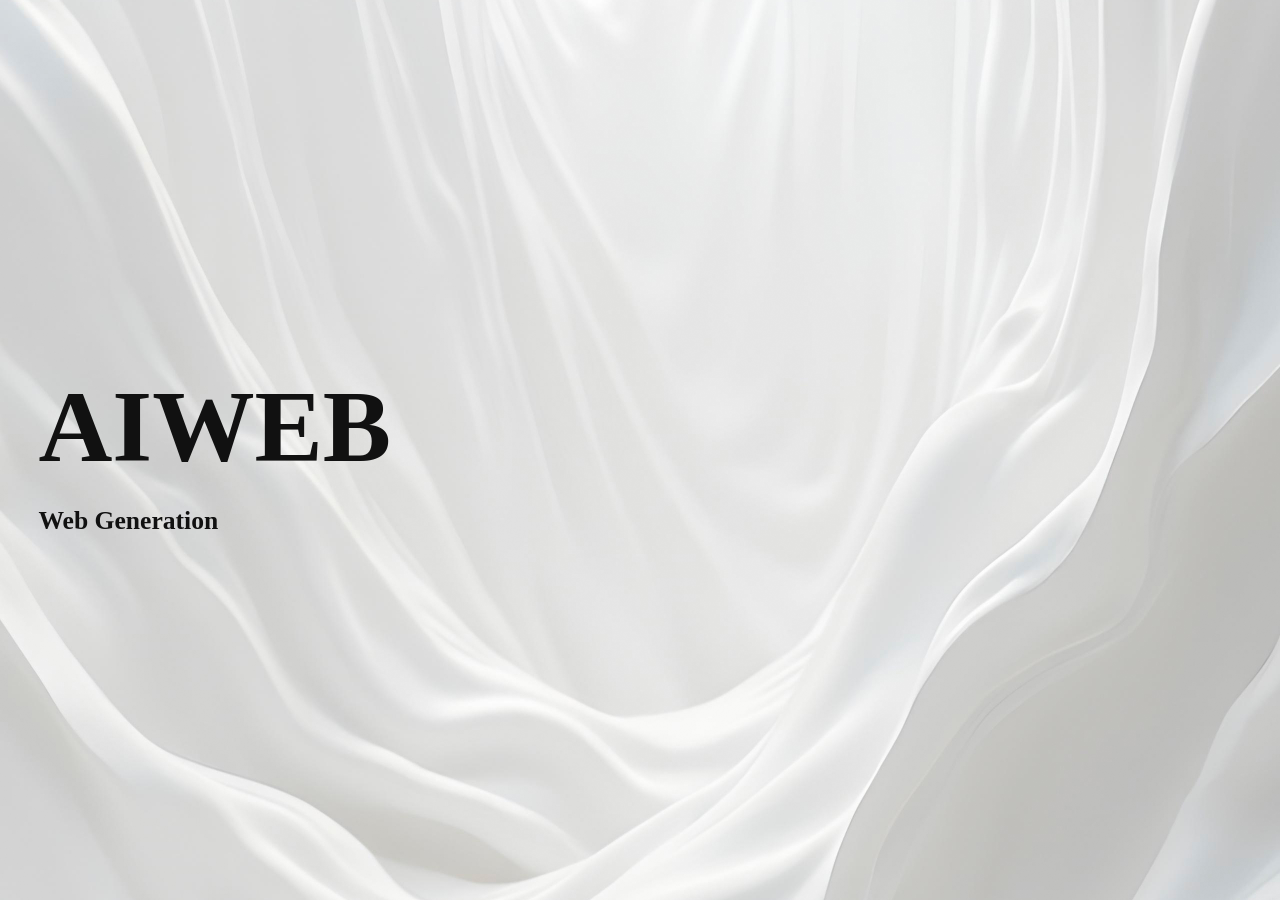
==== index.html @ ca8ac40e "Add files via upload" ====
<html>
<head>
<title>
AI web generation
</title>
<link rel="stylesheet" href="aistyle.css">
<body>

<header>

</header>

<div class="section1">
 <div class="section1text">
  <h1> AIWEB </h1>
  <h2> Web Generation </h2>
 </div>
</div>

<div class="section2">


</div>


<footer>


</footer>

</body>

</html>
---- aistyle.css ----
*, *::before, *::after { box-sizing: border-box; }
body {
  margin: 0;
  width: 100%;
  background: #fff;
  color: #111;
  overflow-x: hidden;
}

.section1 {
  background-image: url(background1.jpg);
  background-size: 120%;        
  background-position: center;
  background-attachment: fixed;
  min-height: 100vh;
  display: flex;
  align-items: center;
  justify-content: flex-start;
  animation: subtleZoom 32s ease-in-out infinite alternate;
}

@keyframes subtleZoom {
  0%   { background-size: 110%; background-position: 40% 40%; }
  50%  { background-size: 125%; background-position: 55% 50%; }
  100% { background-size: 115%; background-position: 50% 60%; }
}
.section1text h1, h2 {
	display: block;
	text-align: left;
	margin-left: 3vw;
	line-height: 2vw;
}

.section1text h1 {
	font-size: 8vw;
}

.section1text h2 {
	font-size: 2vw;
}
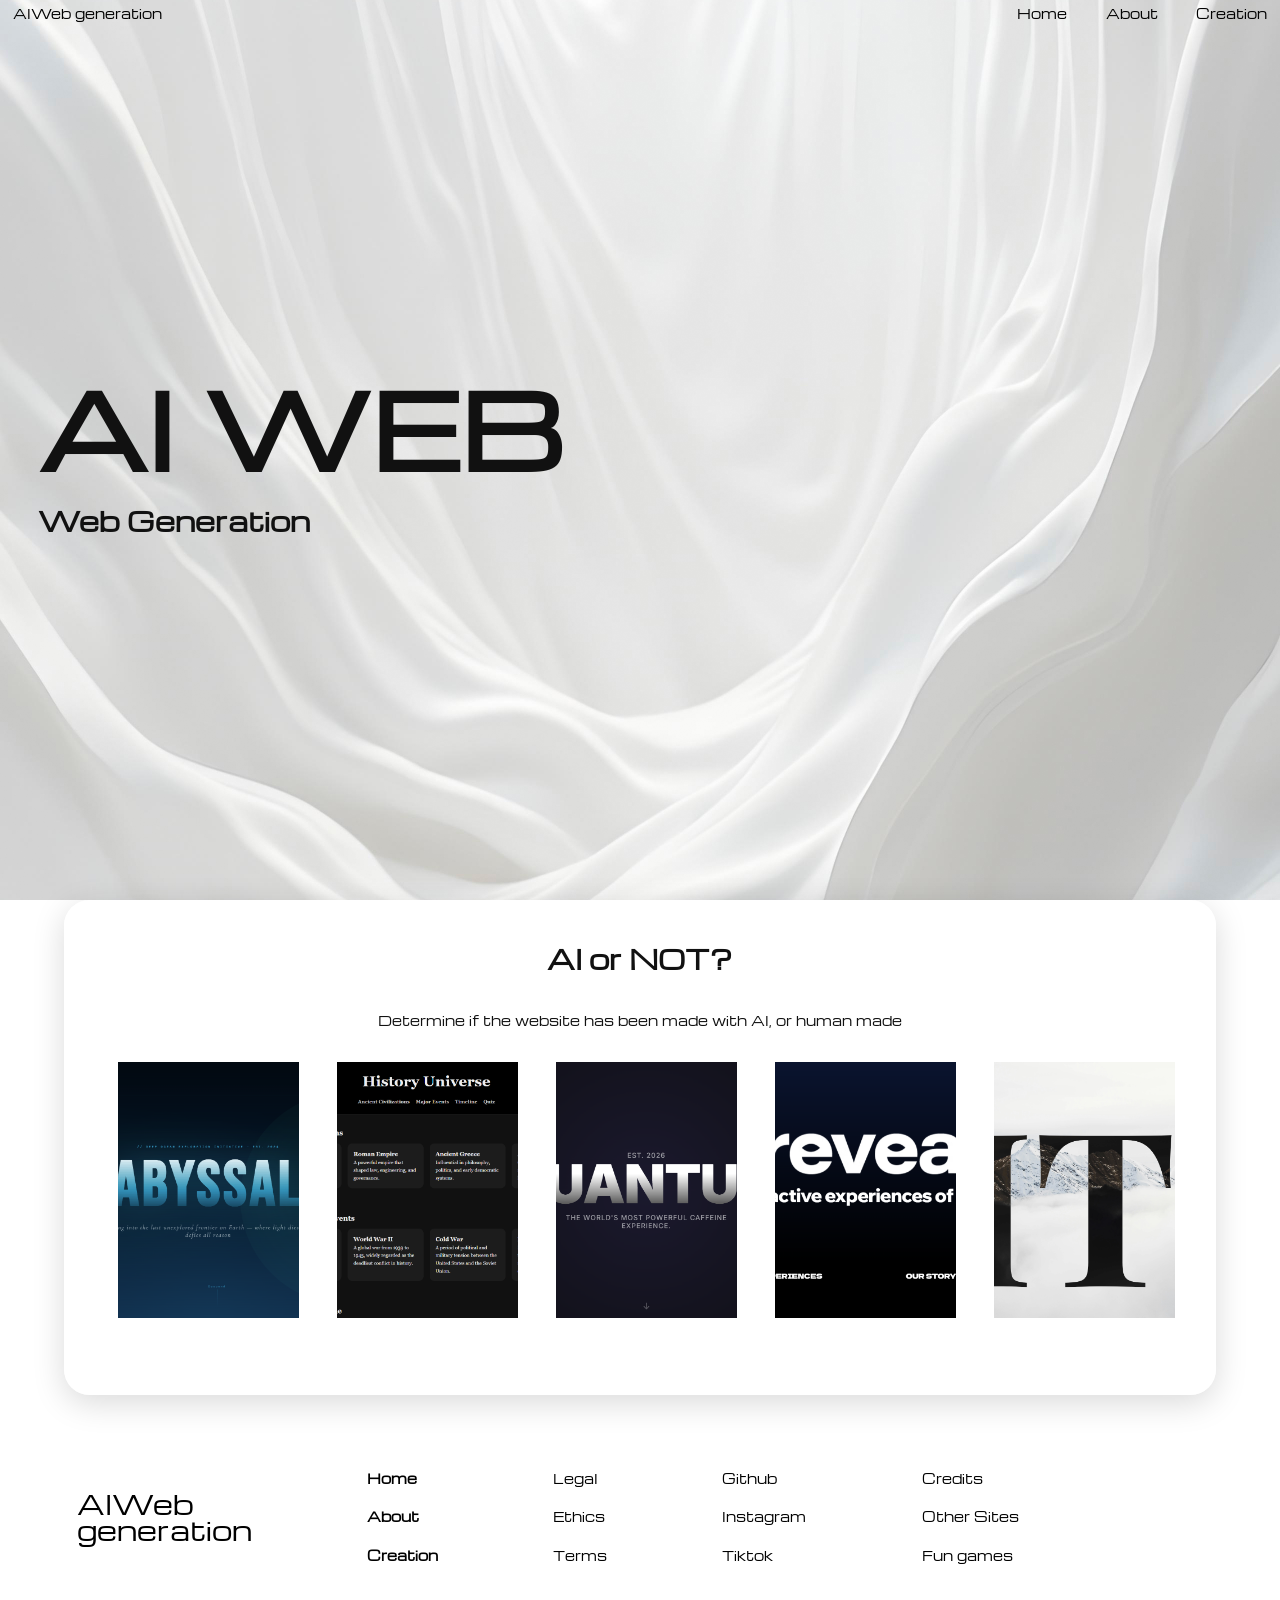
==== commit c4b2539e: "Add files via upload" ====
--- a/index.html
+++ b/index.html
@@ -1,5 +1,8 @@
 <html>
 <head>
+<link rel="preconnect" href="https://fonts.googleapis.com">
+<link rel="preconnect" href="https://fonts.gstatic.com" crossorigin>
+<link href="https://fonts.googleapis.com/css2?family=Michroma&display=swap" rel="stylesheet">
 <title>
 AI web generation
 </title>
@@ -7,27 +10,85 @@
 <body>
 
 <header>
-
+  <a href="#top"> AIWeb generation </a>
+   <nav> 
+    <li><a href="index.html">Home</a></li>
+    <li><a href="about.html">About</a></li>
+	<li><a href="creation.html">Creation</a></li>
+   </nav>
 </header>
 
 <div class="section1">
  <div class="section1text">
-  <h1> AIWEB </h1>
+  <h1> AI WEB </h1>
   <h2> Web Generation </h2>
  </div>
 </div>
 
-<div class="section2">
-
-
+<div class="section1-5"><br>
+ <div class="section2">
+  <h1> AI or NOT? </h1>
+  <p> Determine if the website has been made with AI, or human made </p>
+    <div class="guess">
+	 <div class="imageguess">
+     <a href="https://nixonwebdevelopment-beep.github.io/Web1/" target="_blank">
+       <img src="web1.png">
+     </a>
+     <p>Claude</p>
+	 </div>
+	 <div class="imageguess">
+     <a href="https://nixonwebdevelopment-beep.github.io/Web2/" target="_blank">
+       <img src="web2.png">
+     </a>
+     <p>ChatGPT</p>
+	 </div>
+	 <div class="imageguess">
+        <a href="https://nixonwebdevelopment-beep.github.io/Web3/" target="_blank">
+       <img src="web3.png">
+     </a>
+     <p>Gemini</p>
+	 </div>
+	 <div class="imageguess">
+	    <a href="https://www.unrevealedmedia.com/" target="_blank">
+       <img src="web4.png">
+     </a>
+     <p>Human</p>
+	 </div>
+	 <div class="imageguess">
+	    <a href="https://nixonwebdevelopment-beep.github.io/Web5/" target="_blank">
+       <img src="web5.png">
+     </a>
+     <p>Human</p>
+	 </div>
+    </div>
+ </div>
 </div>
-
-
+<div class="section1-5">
 <footer>
-
-
+   <a href="#footer" id="footer"> AIWeb <br> generation </a>
+ <div class="footercontents">
+    <li><a href="index.html"><b>Home</a></li>
+    <li><a href="about.html">About</a></li>
+	<li><a href="creation.html">Creation</b></a></li>
+ </div>
+  <div class="footercontents">
+    <li><a href="index.html">Legal</a></li>
+    <li><a href="about.html">Ethics</a></li>
+	<li><a href="creation.html">Terms</a></li>
+ </div>
+   <div class="footercontents">
+    <li><a href="index.html">Github</a></li>
+    <li><a href="about.html">Instagram</a></li>
+	<li><a href="creation.html">Tiktok</a></li>
+ </div>
+   <div class="footercontents">
+    <li><a href="index.html">Credits</a></li>
+    <li><a href="about.html">Other Sites</a></li>
+	<li><a href="https://tompearlclicker.github.io/tpearl/" target="_blank">Fun games</a></li>
+ </div>
 </footer>
-
+</div>
+  <script src="aijava.js"></script>
 </body>
 
 </html>
--- a/aistyle.css
+++ b/aistyle.css
@@ -5,6 +5,73 @@
   background: #fff;
   color: #111;
   overflow-x: hidden;
+  font-family: "Michroma", sans-serif;
+  font-weight: 400;
+  font-style: normal;
+  line-height: 2vw;
+}
+
+a {
+  font-size: 1vw;
+  margin-left: 1vw;
+  text-decoration: none;
+  color: black;
+}
+
+a:hover {
+  text-decoration: underline;
+}
+
+header {
+  width: 100%;
+  height: 3%;
+  position: fixed;
+  display: flex;
+  align-items: center;
+  justify-content: space-between;
+  z-index: 3;
+}
+
+footer {
+	width: 90%;
+	height: 30%;
+    display: flex;
+	align-items: center;
+	background-color: white;
+	margin-top: 5vw;
+	margin-bottom: 2vw;
+	justify-content: flex-start;
+	border-radius: 25px;
+}
+
+#footer {
+	font-size: 2vw;
+	line-height: 2vw;
+}
+
+.footercontents {
+	justify-content: left;
+	line-height: 3vw;
+	display: block;
+	margin-left: 8vw;
+}
+
+li {
+  display: flex;
+  gap: 2vw;
+}
+
+nav {
+  display: flex;
+  list-style: none;
+  margin: 0;
+  padding: 0;
+  gap: 2vw;
+  margin-right: 1vw;
+}
+
+li:hover {
+  text-decoration: underline;
 }
 
 .section1 {
@@ -17,6 +84,18 @@
   align-items: center;
   justify-content: flex-start;
   animation: subtleZoom 32s ease-in-out infinite alternate;
+  z-index: 2;
+}
+
+.section1-5 {
+  background-image: url(background1.jpg);
+  background-size: 120%;        
+  background-position: center;
+  background-attachment: fixed;
+  display: flex;
+  align-items: center;
+  justify-content: center;
+  animation: subtleZoom 32s ease-in-out infinite alternate;
 }
 
 @keyframes subtleZoom {
@@ -37,4 +116,100 @@
 
 .section1text h2 {
 	font-size: 2vw;
+}
+
+.section2 {
+  display: flex;
+  flex-direction: column;   
+  justify-content: center;  
+  align-items: center; 
+  gap: 2vw;
+  padding: 3vw;
+  background-color: rgba(255,255,255,0.85);
+  border-radius: 2vw;
+  box-shadow: 0 8px 32px rgba(0,0,0,0.15);
+  width: 90%;
+  line-height: 0.5vw;
+}
+
+.section2 h1{
+	font-size: 2vw;
+}
+
+.section2 p{
+	font-size: 1vw;
+}
+
+.section3 {
+	display: flex;
+	justify-content: center;
+	align-items: center;
+	gap: 6vw;
+	background-color: white;
+	border-radius: 2vw;
+}
+
+.section3text {
+	width: 50%;
+}
+
+.section3text h1 {
+	font-size: 3vw;
+}
+
+.section3text p {
+	font-size: 2vw;
+}
+
+.section3image {
+	width: 30%;
+	height: 10%;
+}
+
+.section3image img{
+	height: 25vw;
+}
+.imageguess {
+  display: flex;
+  flex-direction: column;
+  align-items: center;
+  width: 18%;
+  flex-shrink: 0;    
+}
+
+.imageguess img {
+  width: 100%;
+  height: 20vw;
+  object-fit: cover;
+  display: block;
+  transition: transform 0.5s ease;
+  cursor: pointer;
+}
+
+.imageguess img:hover {
+  transform: scale(1.05);
+}
+
+.guess {
+  display: flex;
+  justify-content: center;
+  gap: 2vw;
+  width: 100%;
+  align-items: flex-start; 
+  flex-wrap: wrap;
+}
+
+.imageguess p {
+  font-size: 1.5vw;
+  text-align: center;
+  margin-top: 1vw;
+  color: black;
+  filter: blur(16px);
+  opacity: 0;
+  transition: filter 0.6s ease, opacity 0.6s ease;
+  user-select: none;
+}
+.imageguess p.revealed {
+  filter: blur(0);
+  opacity: 1;
 }
